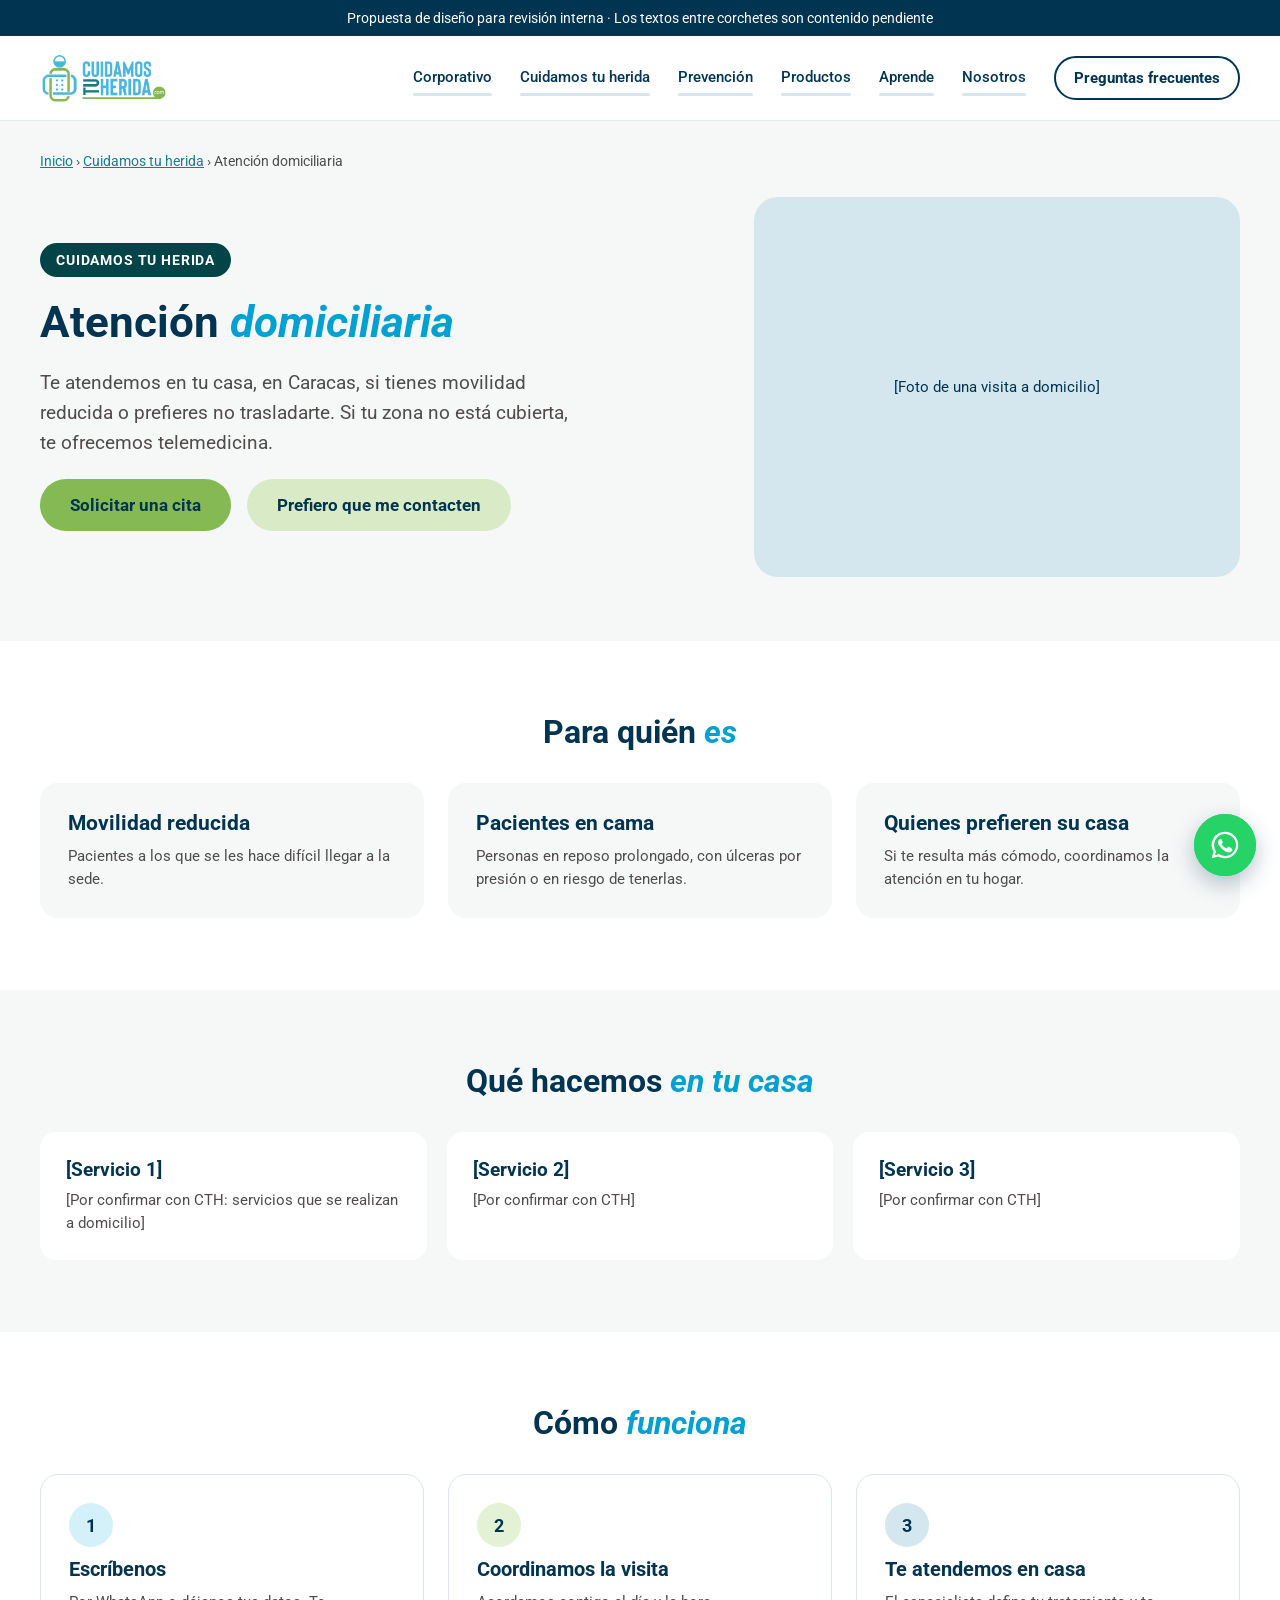
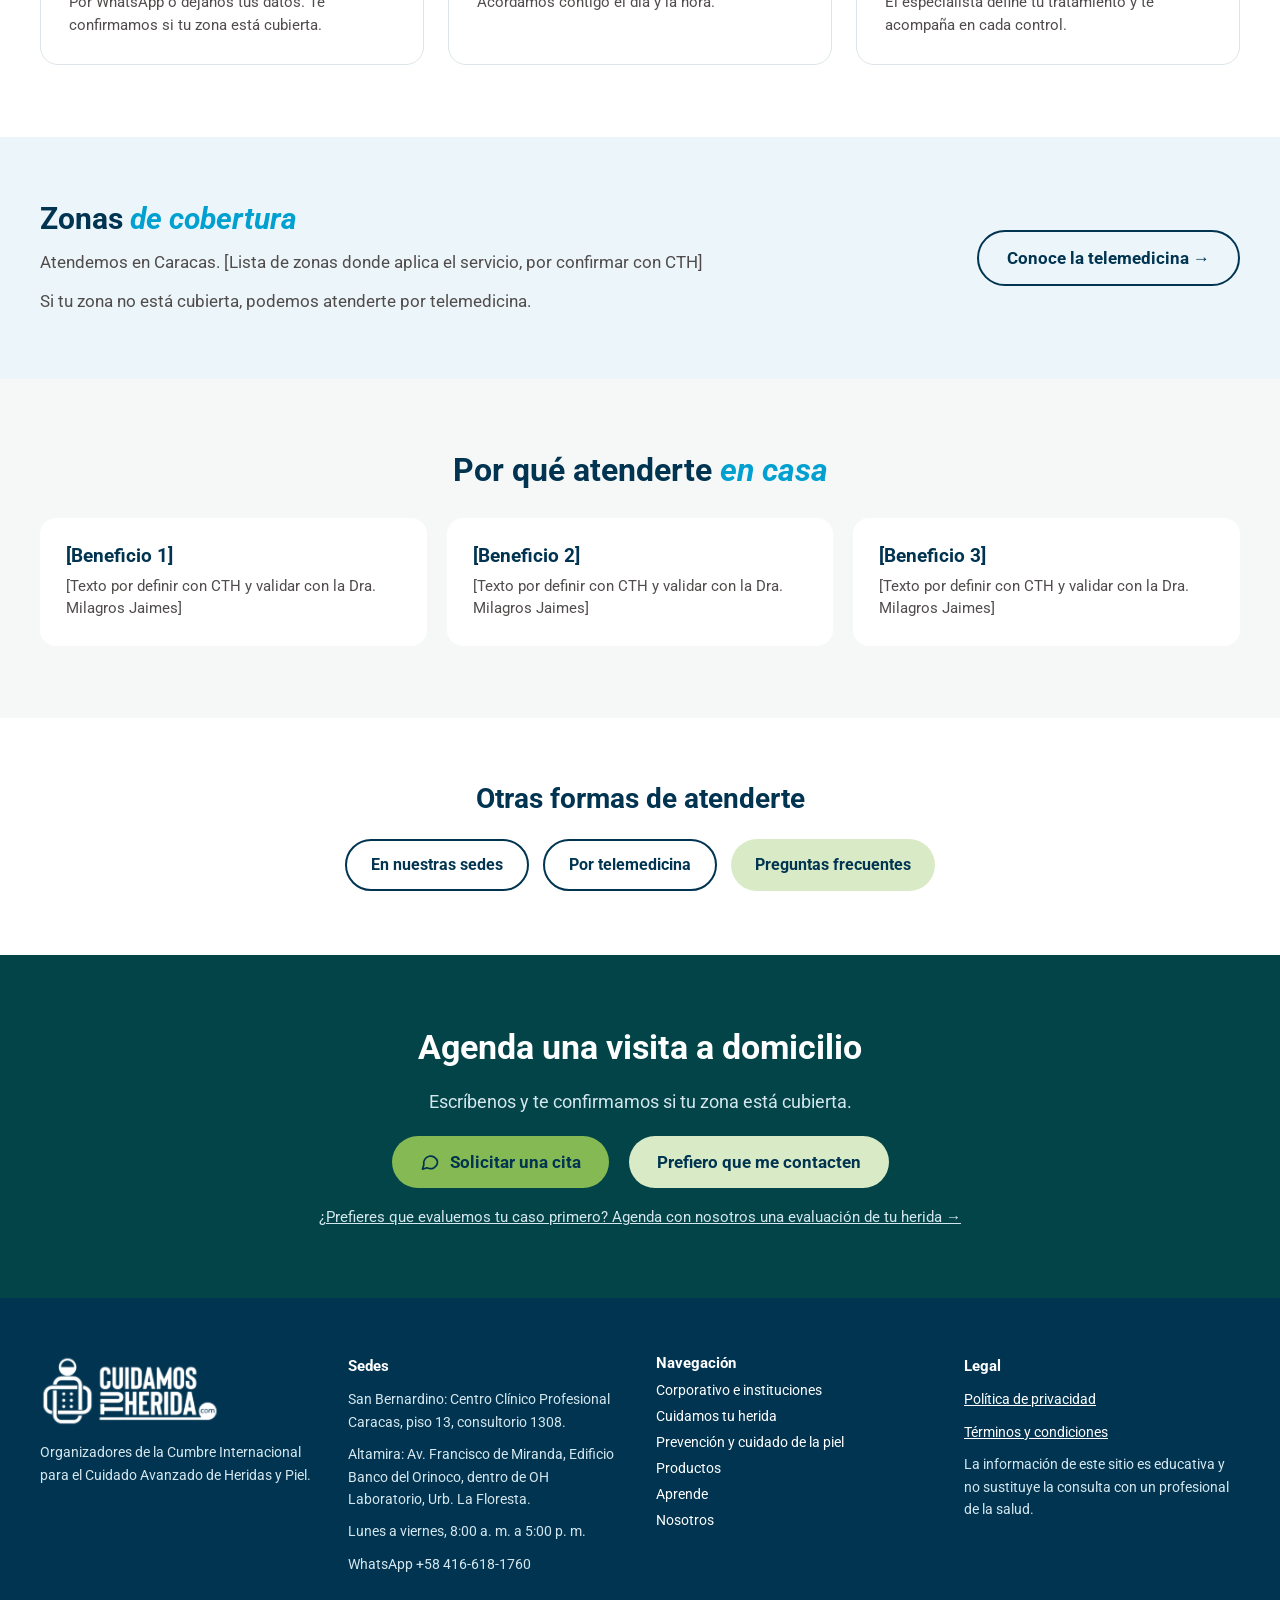
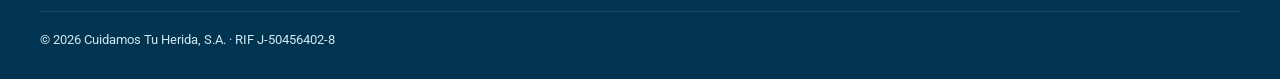
==== atencion-domiciliaria.html @ a30cd506 "Inicio en tres módulos y seis landing pages (9 nov) - Inicio: «¿Cómo podemos ayudarte?» con Corporat" ====
<!doctype html>
<html lang="es">
<head>
<meta charset="utf-8">
<meta name="viewport" content="width=device-width, initial-scale=1">
<meta name="robots" content="noindex, nofollow">
<title>Atención domiciliaria · CTH · Propuesta para revisión</title>
<link rel="preconnect" href="https://fonts.googleapis.com">
<link rel="stylesheet" href="https://fonts.googleapis.com/css2?family=Roboto:ital,wght@0,400;0,500;0,700;1,700&amp;display=swap">
<style>
body{margin:0;background:#FFFFFF}
a{color:#167E89}a:hover{color:#013451}
summary{cursor:pointer;list-style:none}
summary::-webkit-details-marker{display:none}
.wa-float{position:fixed;right:24px;bottom:24px;z-index:50;width:62px;height:62px;border-radius:999px;background:#25D366;display:flex;align-items:center;justify-content:center;box-shadow:0 8px 22px rgba(1,52,81,.28);transition:transform .2s ease, box-shadow .2s ease}
.wa-float::before{content:"";position:absolute;inset:0;border-radius:999px;border:3px solid #25D366;animation:waPulse 2.4s ease-out infinite}
.wa-float:hover,.wa-float:focus-visible{transform:scale(1.08);box-shadow:0 12px 28px rgba(1,52,81,.35);outline:none}
.wa-tip{position:absolute;right:74px;white-space:nowrap;background:#013451;color:#FFFFFF;font-size:14px;font-weight:700;padding:8px 14px;border-radius:999px;opacity:0;transform:translateX(8px);transition:opacity .2s ease, transform .2s ease;pointer-events:none}
.wa-float:hover .wa-tip,.wa-float:focus-visible .wa-tip{opacity:1;transform:none}
@keyframes waPulse{0%{transform:scale(1);opacity:.7}100%{transform:scale(1.55);opacity:0}}
@media (prefers-reduced-motion: reduce){.wa-float::before{animation:none;opacity:0}.wa-float{transition:none}}
.nav-link{position:relative;padding:8px 0 10px;transition:color .2s ease}
.nav-link::after{content:"";position:absolute;left:0;right:0;bottom:0;height:3px;border-radius:3px;background:#D4E7EE;transition:background .2s ease, box-shadow .2s ease}
.nav-link:hover,.nav-link:focus-visible{color:#167E89 !important;outline:none}
.nav-link:hover::after,.nav-link:focus-visible::after{background:#00A0D0;box-shadow:0 0 10px rgba(0,160,208,.8)}
.nav-faq{transition:background .2s ease, color .2s ease}
.nav-faq:hover,.nav-faq:focus-visible{background:#013451 !important;color:#FFFFFF !important}
.inst-photos{-webkit-mask-image:linear-gradient(180deg,transparent,#000 8%,#000 92%,transparent);mask-image:linear-gradient(180deg,transparent,#000 8%,#000 92%,transparent)}
.inst-col{display:flex;flex-direction:column;gap:12px;animation:instUp 32s linear infinite}
.inst-down{animation-name:instDown;animation-duration:38s}
.inst-photos:hover .inst-col{animation-play-state:paused}
@keyframes instUp{from{transform:translateY(0)}to{transform:translateY(calc(-50% - 6px))}}
@keyframes instDown{from{transform:translateY(calc(-50% - 6px))}to{transform:translateY(0)}}
.inst-card{transition:transform .2s ease, box-shadow .2s ease, border-color .2s ease}
.inst-card:hover{transform:translateX(-4px);border-color:#1664AC !important;box-shadow:6px 8px 0 #1664AC}
.need-card{transition:transform .25s ease, box-shadow .25s ease, border-color .25s ease}
.need-card:hover,.need-card:focus-visible{transform:translateY(-8px);border-color:#00A0D0 !important;box-shadow:0 0 0 3px rgba(0,160,208,.35),0 0 22px rgba(0,160,208,.45),0 18px 36px rgba(1,52,81,.18);outline:none}
.step-reveal{opacity:0;transform:translateY(28px);transition:opacity .6s ease, transform .6s ease}
.steps-in .step-reveal{opacity:1;transform:none}
.step-card{transition:transform .25s ease, box-shadow .25s ease, border-color .25s ease}
.step-card:hover,.step-card:focus-within{transform:translate(-4px,-6px)}
.step-c1:hover,.step-c1:focus-within{box-shadow:10px 12px 0 #00A0D0;border-color:#00A0D0 !important}
.step-c2:hover,.step-c2:focus-within{box-shadow:10px 12px 0 #84B953;border-color:#84B953 !important}
.step-c3:hover,.step-c3:focus-within{box-shadow:10px 12px 0 #013451;border-color:#013451 !important}
.step-card:hover .step-icon{animation:stepPop .5s ease}
.step-card.is-active{transform:translate(-4px,-6px)}
.step-c1.is-active{box-shadow:10px 12px 0 #00A0D0;border-color:#00A0D0 !important}
.step-c2.is-active{box-shadow:10px 12px 0 #84B953;border-color:#84B953 !important}
.step-c3.is-active{box-shadow:10px 12px 0 #013451;border-color:#013451 !important}
.spec-tile{transition:transform .2s ease, box-shadow .2s ease, border-color .2s ease}
.spec-tile:hover,.spec-tile:focus-visible{transform:translateY(-4px);border-color:#00A0D0 !important;box-shadow:0 0 0 3px rgba(0,160,208,.25),0 10px 22px rgba(1,52,81,.12);outline:none}
.spec-tile.is-active{border-color:#84B953 !important;box-shadow:6px 8px 0 #84B953;transform:translate(-3px,-4px)}
.spec-tile.spec-dark.is-active{box-shadow:6px 8px 0 #84B953}
.step-panel{padding:32px;animation:panelIn .35s ease}
@keyframes panelIn{from{opacity:0;transform:translateY(-10px)}to{opacity:1;transform:none}}
.cal-check{stroke-dasharray:12;stroke-dashoffset:12}
.steps-in .cal-check{animation:drawCheck .6s ease .9s forwards}
.step-card:hover .cal-check{stroke-dashoffset:12;animation:drawCheck .5s ease forwards}
@keyframes stepPop{0%{transform:scale(1)}40%{transform:scale(1.15) rotate(-6deg)}70%{transform:scale(.97) rotate(3deg)}100%{transform:scale(1)}}
@keyframes drawCheck{to{stroke-dashoffset:0}}
@media (prefers-reduced-motion: reduce){.step-reveal{opacity:1;transform:none;transition:none}.step-card{transition:none}.step-card:hover{transform:none}.step-card:hover .step-icon{animation:none}.cal-check{stroke-dashoffset:0;animation:none}.step-panel{animation:none}.step-card.is-active{transform:none}.spec-tile{transition:none}.spec-tile:hover,.spec-tile.is-active{transform:none}.inst-col{animation:none}.inst-card{transition:none}.inst-card:hover{transform:none}}
@media (prefers-reduced-motion: reduce){.need-card{transition:none}.need-card:hover,.need-card:focus-visible{transform:none}}
.mod-grid{display:grid;grid-template-columns:1fr;gap:20px}
.mod-slot{scroll-margin-top:24px}
.mod-card{width:100%;height:100%;box-sizing:border-box;padding:30px 28px;border-radius:18px;border:2px solid;display:flex;flex-direction:column;gap:12px;text-align:left;cursor:pointer;font-family:Roboto,Arial,sans-serif;transition:transform .25s ease, box-shadow .25s ease}
.mod-card:hover,.mod-card:focus-visible{transform:translateY(-6px);box-shadow:0 0 0 3px rgba(0,160,208,.35),0 18px 36px rgba(1,52,81,.18);outline:none}
.mod-card.is-active{transform:translate(-4px,-6px);box-shadow:10px 12px 0 #00A0D0}
.mod-c3.is-active{box-shadow:10px 12px 0 #84B953}
.mod-panel-in{border-radius:18px;background:#F6F7F7;display:flex;flex-direction:column;gap:18px}
.mod-subgrid{display:grid;grid-template-columns:repeat(auto-fit,minmax(220px,1fr));gap:16px}
.mod-sub{display:flex;flex-direction:column;gap:8px;padding:22px;border-radius:14px;background:#FFFFFF;border:1px solid #C9D9DE;color:#013451;text-decoration:none}
.mod-sub-t{font-size:19px;font-weight:700}
.mod-sub-d{font-size:15px;line-height:1.5;color:#514C4C}
.mod-sub-l{font-size:15px;font-weight:700;color:#167E89;margin-top:auto}
@media (min-width: 900px){.mod-grid{grid-template-columns:repeat(3,1fr)}.mod-panel{order:10;grid-column:1 / -1}}
@media (prefers-reduced-motion: reduce){.mod-card{transition:none}.mod-card:hover,.mod-card.is-active{transform:none}}
</style>
</head>
<body>
<div role="note" style="background:#013451;color:#FFFFFF;font-family:Roboto,Arial,sans-serif;font-size:14px;text-align:center;padding:10px 16px;">Propuesta de diseño para revisión interna · Los textos entre corchetes son contenido pendiente</div>
<div style="font-family: Roboto, Arial, sans-serif; color: #013451; background: #FFFFFF;">

<!-- CABECERA -->
<header style="border-bottom: 1px solid #E3ECEF; background: #FFFFFF;">
<div style="max-width: 1200px; margin: 0 auto; padding: 16px 24px; display: flex; flex-wrap: wrap; align-items: center; justify-content: space-between; gap: 16px;">
<a href="index.html" style="display: flex; align-items: center;"><img src="assets/logo-cth.png" alt="Cuidamos Tu Herida" style="height: 52px; width: auto; display: block;"></a>
<nav aria-label="Principal" style="display: flex; flex-wrap: wrap; gap: 28px; align-items: center; font-size: 15px; font-weight: 500;">
<a class="nav-link" href="index.html#corporativo" style="color: #013451; text-decoration: none;">Corporativo</a>
<a class="nav-link" href="index.html#cuidamos-tu-herida" style="color: #013451; text-decoration: none;">Cuidamos tu herida</a>
<a class="nav-link" href="index.html#prevencion-y-piel" style="color: #013451; text-decoration: none;">Prevención</a>
<a class="nav-link" href="index.html#productos" style="color: #013451; text-decoration: none;">Productos</a>
<a class="nav-link" href="index.html#aprende" style="color: #013451; text-decoration: none;">Aprende</a>
<a class="nav-link" href="index.html#cumbre" style="color: #013451; text-decoration: none;">Nosotros</a>
<a class="nav-faq" href="preguntas-frecuentes.html" style="display: inline-flex; align-items: center; min-height: 40px; padding: 0 18px; border-radius: 999px; border: 2px solid #013451; color: #013451; text-decoration: none; font-weight: 700;">Preguntas frecuentes</a>
</nav>
</div>
</header>

<!-- HERO DE LA LANDING -->
<section id="inicio" style="background: #F6F7F7;">
<div style="max-width: 1200px; margin: 0 auto; padding: 32px 24px 64px; display: flex; flex-direction: column; gap: 28px;">
<nav aria-label="Ruta" style="font-size: 14px; color: #514C4C;"><a href="index.html" style="color: #167E89;">Inicio</a> › <a href="index.html#cuidamos-tu-herida" style="color: #167E89;">Cuidamos tu herida</a> › <span aria-current="page">Atención domiciliaria</span></nav>
<div style="display: flex; flex-wrap: wrap; align-items: center; gap: 48px;">
<div style="flex: 1 1 480px; display: flex; flex-direction: column; gap: 20px;">
<p style="margin: 0; align-self: flex-start; display: inline-flex; align-items: center; min-height: 34px; padding: 0 16px; border-radius: 999px; background: #024448; color: #FFFFFF; font-size: 14px; font-weight: 700; letter-spacing: 0.06em; text-transform: uppercase;">Cuidamos tu herida</p>
<h1 style="margin: 0; font-size: 44px; line-height: 1.15; font-weight: 700; color: #013451;">Atención <em style="color: #00A0D0;">domiciliaria</em></h1>
<p style="margin: 0; font-size: 19px; line-height: 1.6; color: #514C4C; max-width: 540px;">Te atendemos en tu casa, en Caracas, si tienes movilidad reducida o prefieres no trasladarte. Si tu zona no está cubierta, te ofrecemos telemedicina.</p>
<div style="display: flex; flex-wrap: wrap; align-items: center; gap: 16px;">
<a href="https://wa.me/584166181760?text=Hola%2C%20quiero%20informaci%C3%B3n%20(WEB-DOMICILIO)" target="_blank" rel="noopener" style="display: inline-flex; align-items: center; min-height: 52px; padding: 0 30px; border-radius: 999px; background: #84B953; color: #013451; font-weight: 700; font-size: 17px; text-decoration: none;">Solicitar una cita</a>
<a href="#contacto" style="display: inline-flex; align-items: center; min-height: 52px; padding: 0 30px; border-radius: 999px; background: #D9EBC6; color: #013451; font-weight: 700; font-size: 17px; text-decoration: none;">Prefiero que me contacten</a>
</div>
</div>
<div style="flex: 1 1 300px; min-width: 0; max-width: 560px; height: 380px; border-radius: 24px; background: #D4E7EE; display: flex; align-items: center; justify-content: center; text-align: center; padding: 24px; box-sizing: border-box; font-size: 15px; color: #013451;">[Foto de una visita a domicilio]</div>
</div>
</div>
</section>

<!-- PARA QUIÉN ES -->
<section aria-labelledby="quien-t" style="background: #FFFFFF;">
<div style="max-width: 1200px; margin: 0 auto; padding: 72px 24px; display: flex; flex-direction: column; gap: 32px;">
<h2 id="quien-t" style="margin: 0; font-size: 32px; font-weight: 700; text-align: center;">Para quién <em style="color: #00A0D0;">es</em></h2>
<div style="display: grid; grid-template-columns: repeat(auto-fit, minmax(260px, 1fr)); gap: 24px;">
<div style="padding: 28px; border-radius: 18px; background: #F6F7F7; display: flex; flex-direction: column; gap: 10px;"><span style="font-size: 21px; font-weight: 700;">Movilidad reducida</span><span style="font-size: 15px; line-height: 1.5; color: #514C4C;">Pacientes a los que se les hace difícil llegar a la sede.</span></div>
<div style="padding: 28px; border-radius: 18px; background: #F6F7F7; display: flex; flex-direction: column; gap: 10px;"><span style="font-size: 21px; font-weight: 700;">Pacientes en cama</span><span style="font-size: 15px; line-height: 1.5; color: #514C4C;">Personas en reposo prolongado, con úlceras por presión o en riesgo de tenerlas.</span></div>
<div style="padding: 28px; border-radius: 18px; background: #F6F7F7; display: flex; flex-direction: column; gap: 10px;"><span style="font-size: 21px; font-weight: 700;">Quienes prefieren su casa</span><span style="font-size: 15px; line-height: 1.5; color: #514C4C;">Si te resulta más cómodo, coordinamos la atención en tu hogar.</span></div>
</div>
</div>
</section>

<!-- QUÉ HACEMOS EN TU CASA -->
<section aria-labelledby="que-t" style="background: #F6F7F7;">
<div style="max-width: 1200px; margin: 0 auto; padding: 72px 24px; display: flex; flex-direction: column; gap: 32px;">
<h2 id="que-t" style="margin: 0; font-size: 32px; font-weight: 700; text-align: center;">Qué hacemos <em style="color: #00A0D0;">en tu casa</em></h2>
<div style="display: grid; grid-template-columns: repeat(auto-fit, minmax(240px, 1fr)); gap: 20px;">
<div style="padding: 26px; border-radius: 16px; background: #FFFFFF; display: flex; flex-direction: column; gap: 8px;"><span style="font-size: 19px; font-weight: 700;">[Servicio 1]</span><span style="font-size: 15px; line-height: 1.5; color: #514C4C;">[Por confirmar con CTH: servicios que se realizan a domicilio]</span></div>
<div style="padding: 26px; border-radius: 16px; background: #FFFFFF; display: flex; flex-direction: column; gap: 8px;"><span style="font-size: 19px; font-weight: 700;">[Servicio 2]</span><span style="font-size: 15px; line-height: 1.5; color: #514C4C;">[Por confirmar con CTH]</span></div>
<div style="padding: 26px; border-radius: 16px; background: #FFFFFF; display: flex; flex-direction: column; gap: 8px;"><span style="font-size: 19px; font-weight: 700;">[Servicio 3]</span><span style="font-size: 15px; line-height: 1.5; color: #514C4C;">[Por confirmar con CTH]</span></div>
</div>
</div>
</section>

<!-- CÓMO FUNCIONA -->
<section aria-labelledby="como-d" style="background: #FFFFFF;">
<div style="max-width: 1200px; margin: 0 auto; padding: 72px 24px; display: flex; flex-direction: column; gap: 32px;">
<h2 id="como-d" style="margin: 0; font-size: 32px; font-weight: 700; text-align: center;">Cómo <em style="color: #00A0D0;">funciona</em></h2>
<ol style="margin: 0; padding: 0; list-style: none; display: grid; grid-template-columns: repeat(auto-fit, minmax(240px, 1fr)); gap: 24px;">
<li style="padding: 28px; border-radius: 18px; border: 1px solid #DCE6EA; display: flex; flex-direction: column; gap: 10px;"><span style="width: 44px; height: 44px; border-radius: 999px; background: #D4F1F9; display: flex; align-items: center; justify-content: center; font-weight: 700; font-size: 18px;">1</span><span style="font-size: 20px; font-weight: 700;">Escríbenos</span><span style="font-size: 15px; line-height: 1.5; color: #514C4C;">Por WhatsApp o déjanos tus datos. Te confirmamos si tu zona está cubierta.</span></li>
<li style="padding: 28px; border-radius: 18px; border: 1px solid #DCE6EA; display: flex; flex-direction: column; gap: 10px;"><span style="width: 44px; height: 44px; border-radius: 999px; background: #E3F1D5; display: flex; align-items: center; justify-content: center; font-weight: 700; font-size: 18px;">2</span><span style="font-size: 20px; font-weight: 700;">Coordinamos la visita</span><span style="font-size: 15px; line-height: 1.5; color: #514C4C;">Acordamos contigo el día y la hora.</span></li>
<li style="padding: 28px; border-radius: 18px; border: 1px solid #DCE6EA; display: flex; flex-direction: column; gap: 10px;"><span style="width: 44px; height: 44px; border-radius: 999px; background: #D4E7EE; display: flex; align-items: center; justify-content: center; font-weight: 700; font-size: 18px;">3</span><span style="font-size: 20px; font-weight: 700;">Te atendemos en casa</span><span style="font-size: 15px; line-height: 1.5; color: #514C4C;">El especialista define tu tratamiento y te acompaña en cada control.</span></li>
</ol>
</div>
</section>

<!-- COBERTURA -->
<section id="cobertura" aria-labelledby="cob-t" style="background: #ECF5F9;">
<div style="max-width: 1200px; margin: 0 auto; padding: 64px 24px; display: flex; flex-wrap: wrap; gap: 32px; align-items: center; justify-content: space-between;">
<div style="flex: 1 1 420px; display: flex; flex-direction: column; gap: 12px;">
<h2 id="cob-t" style="margin: 0; font-size: 30px; line-height: 1.2; font-weight: 700;">Zonas <em style="color: #00A0D0;">de cobertura</em></h2>
<p style="margin: 0; font-size: 17px; line-height: 1.6; color: #514C4C;">Atendemos en Caracas. [Lista de zonas donde aplica el servicio, por confirmar con CTH]</p>
<p style="margin: 0; font-size: 17px; line-height: 1.6; color: #514C4C;">Si tu zona no está cubierta, podemos atenderte por telemedicina.</p>
</div>
<a href="telemedicina.html" style="display: inline-flex; align-items: center; min-height: 52px; padding: 0 28px; border-radius: 999px; border: 2px solid #013451; color: #013451; font-weight: 700; font-size: 17px; text-decoration: none;">Conoce la telemedicina →</a>
</div>
</section>

<!-- BENEFICIOS -->
<section aria-labelledby="benef-t" style="background: #F6F7F7;">
<div style="max-width: 1200px; margin: 0 auto; padding: 72px 24px; display: flex; flex-direction: column; gap: 28px;">
<h2 id="benef-t" style="margin: 0; font-size: 32px; line-height: 1.2; font-weight: 700; text-align: center;">Por qué atenderte <em style="color: #00A0D0;">en casa</em></h2>
<div style="display: grid; grid-template-columns: repeat(auto-fit, minmax(260px, 1fr)); gap: 20px;">
<div style="padding: 26px; border-radius: 16px; background: #FFFFFF; display: flex; flex-direction: column; gap: 8px;"><span style="font-size: 19px; font-weight: 700;">[Beneficio 1]</span><span style="font-size: 15px; line-height: 1.5; color: #514C4C;">[Texto por definir con CTH y validar con la Dra. Milagros Jaimes]</span></div>
<div style="padding: 26px; border-radius: 16px; background: #FFFFFF; display: flex; flex-direction: column; gap: 8px;"><span style="font-size: 19px; font-weight: 700;">[Beneficio 2]</span><span style="font-size: 15px; line-height: 1.5; color: #514C4C;">[Texto por definir con CTH y validar con la Dra. Milagros Jaimes]</span></div>
<div style="padding: 26px; border-radius: 16px; background: #FFFFFF; display: flex; flex-direction: column; gap: 8px;"><span style="font-size: 19px; font-weight: 700;">[Beneficio 3]</span><span style="font-size: 15px; line-height: 1.5; color: #514C4C;">[Texto por definir con CTH y validar con la Dra. Milagros Jaimes]</span></div>
</div>
</div>
</section>

<!-- OTRAS FORMAS Y DUDAS -->
<section aria-labelledby="otras-t" style="background: #FFFFFF;">
<div style="max-width: 1200px; margin: 0 auto; padding: 64px 24px; display: flex; flex-direction: column; gap: 24px; align-items: center; text-align: center;">
<h2 id="otras-t" style="margin: 0; font-size: 28px; font-weight: 700;">Otras formas de atenderte</h2>
<div style="display: flex; flex-wrap: wrap; justify-content: center; gap: 14px;">
<a href="unidad.html" style="display: inline-flex; align-items: center; min-height: 48px; padding: 0 24px; border-radius: 999px; border: 2px solid #013451; color: #013451; font-weight: 700; font-size: 16px; text-decoration: none;">En nuestras sedes</a>
<a href="telemedicina.html" style="display: inline-flex; align-items: center; min-height: 48px; padding: 0 24px; border-radius: 999px; border: 2px solid #013451; color: #013451; font-weight: 700; font-size: 16px; text-decoration: none;">Por telemedicina</a>
<a href="preguntas-frecuentes.html#domicilio" style="display: inline-flex; align-items: center; min-height: 48px; padding: 0 24px; border-radius: 999px; background: #D9EBC6; color: #013451; font-weight: 700; font-size: 16px; text-decoration: none;">Preguntas frecuentes</a>
</div>
</div>
</section>

<!-- CTA FINAL -->
<section id="cita" aria-labelledby="cta-final" style="background: #024448; color: #FFFFFF;">
<div style="max-width: 1200px; margin: 0 auto; padding: 72px 24px; display: flex; flex-direction: column; align-items: center; gap: 20px; text-align: center;">
<h2 id="cta-final" style="margin: 0; font-size: 34px; line-height: 1.2; font-weight: 700; max-width: 760px;">Agenda una visita a domicilio</h2>
<p style="margin: 0; font-size: 18px; line-height: 1.6; color: #D4E7EE;">Escríbenos y te confirmamos si tu zona está cubierta.</p>
<div id="contacto" style="display: flex; flex-wrap: wrap; justify-content: center; align-items: center; gap: 20px;">
<a href="https://wa.me/584166181760?text=Hola%2C%20quiero%20informaci%C3%B3n%20(WEB-DOMICILIO)" target="_blank" rel="noopener" style="display: inline-flex; align-items: center; gap: 10px; min-height: 52px; padding: 0 28px; border-radius: 999px; background: #84B953; color: #013451; font-weight: 700; font-size: 17px; text-decoration: none;">
<svg width="20" height="20" viewBox="0 0 24 24" fill="none" stroke="#013451" stroke-width="2" stroke-linecap="round" stroke-linejoin="round" aria-hidden="true"><path d="M21 11.5a8.4 8.4 0 0 1-12.5 7.4L3 20.5l1.6-5.3A8.4 8.4 0 1 1 21 11.5z"></path></svg>
Solicitar una cita</a>
<a href="#contacto" style="display: inline-flex; align-items: center; min-height: 52px; padding: 0 28px; border-radius: 999px; background: #D9EBC6; color: #013451; font-weight: 700; font-size: 17px; text-decoration: none;">Prefiero que me contacten</a>
</div>
<a href="#cita" style="font-size: 15px; color: #D4E7EE;">¿Prefieres que evaluemos tu caso primero? Agenda con nosotros una evaluación de tu herida →</a>
</div>
</section>

<!-- FOOTER -->
<footer style="background: #013451; color: #FFFFFF;">
<div style="max-width: 1200px; margin: 0 auto; padding: 56px 24px 32px; display: flex; flex-direction: column; gap: 36px;">
<div style="display: grid; grid-template-columns: repeat(auto-fit, minmax(220px, 1fr)); gap: 32px;">
<div style="display: flex; flex-direction: column; gap: 14px;">
<img src="assets/logo-cth-blanco.png" alt="Cuidamos Tu Herida" style="width: 180px; height: auto; display: block;">
<p style="margin: 0; font-size: 14px; line-height: 1.6; color: #D4E7EE;">Organizadores de la Cumbre Internacional para el Cuidado Avanzado de Heridas y Piel.</p>
</div>
<div style="display: flex; flex-direction: column; gap: 10px; font-size: 14px; line-height: 1.6;">
<span style="font-size: 15px; font-weight: 700;">Sedes</span>
<span style="color: #D4E7EE;">San Bernardino: Centro Clínico Profesional Caracas, piso 13, consultorio 1308.</span>
<span style="color: #D4E7EE;">Altamira: Av. Francisco de Miranda, Edificio Banco del Orinoco, dentro de OH Laboratorio, Urb. La Floresta.</span>
<span style="color: #D4E7EE;">Lunes a viernes, 8:00 a. m. a 5:00 p. m.</span>
<span style="color: #D4E7EE;">WhatsApp +58 416-618-1760</span>
</div>
<nav aria-label="Pie de página" style="display: flex; flex-direction: column; gap: 10px; font-size: 14px;">
<span style="font-size: 15px; font-weight: 700;">Navegación</span>
<a href="index.html#corporativo" style="color: #FFFFFF; text-decoration: none;">Corporativo e instituciones</a>
<a href="index.html#cuidamos-tu-herida" style="color: #FFFFFF; text-decoration: none;">Cuidamos tu herida</a>
<a href="index.html#prevencion-y-piel" style="color: #FFFFFF; text-decoration: none;">Prevención y cuidado de la piel</a>
<a href="index.html#productos" style="color: #FFFFFF; text-decoration: none;">Productos</a>
<a href="index.html#aprende" style="color: #FFFFFF; text-decoration: none;">Aprende</a>
<a href="index.html#cumbre" style="color: #FFFFFF; text-decoration: none;">Nosotros</a>
</nav>
<div style="display: flex; flex-direction: column; gap: 10px; font-size: 14px; line-height: 1.6;">
<span style="font-size: 15px; font-weight: 700;">Legal</span>
<a href="#inicio" style="color: #FFFFFF;">Política de privacidad</a>
<a href="#inicio" style="color: #FFFFFF;">Términos y condiciones</a>
<span style="color: #D4E7EE;">La información de este sitio es educativa y no sustituye la consulta con un profesional de la salud.</span>
</div>
</div>
<p style="margin: 0; padding-top: 20px; border-top: 1px solid #1E4D6B; font-size: 13px; color: #D4E7EE;">© 2026 Cuidamos Tu Herida, S.A. · RIF J-50456402-8</p>
</div>
</footer>

<a class="wa-float" href="https://wa.me/584166181760?text=Hola%2C%20quiero%20informaci%C3%B3n%20(WEB-DOMICILIO)" target="_blank" rel="noopener" aria-label="Escríbenos por WhatsApp"><svg width="32" height="32" viewBox="0 0 24 24" fill="#FFFFFF" aria-hidden="true"><path d="M12 2a10 10 0 0 0-8.6 15.1L2 22l5-1.3A10 10 0 1 0 12 2zm0 18.2a8.2 8.2 0 0 1-4.2-1.2l-.3-.2-3 .8.8-2.9-.2-.3A8.2 8.2 0 1 1 12 20.2zm4.5-6.1c-.2-.1-1.5-.7-1.7-.8-.2-.1-.4-.1-.6.1l-.8 1c-.1.2-.3.2-.5.1a6.7 6.7 0 0 1-3.3-2.9c-.3-.4.2-.4.7-1.4.1-.2 0-.3 0-.4l-.8-1.8c-.2-.5-.4-.4-.6-.4h-.5a1 1 0 0 0-.7.3 3 3 0 0 0-.9 2.2 5.1 5.1 0 0 0 1.1 2.7 11.7 11.7 0 0 0 4.5 4c1.7.7 2.3.8 3.2.7.5-.1 1.5-.6 1.7-1.2.2-.6.2-1.1.2-1.2-.1-.1-.3-.2-.5-.3z"></path></svg><span class="wa-tip" aria-hidden="true">Escríbenos por WhatsApp</span></a>
</div>

<script src="assets/app.js"></script>
</body>
</html>
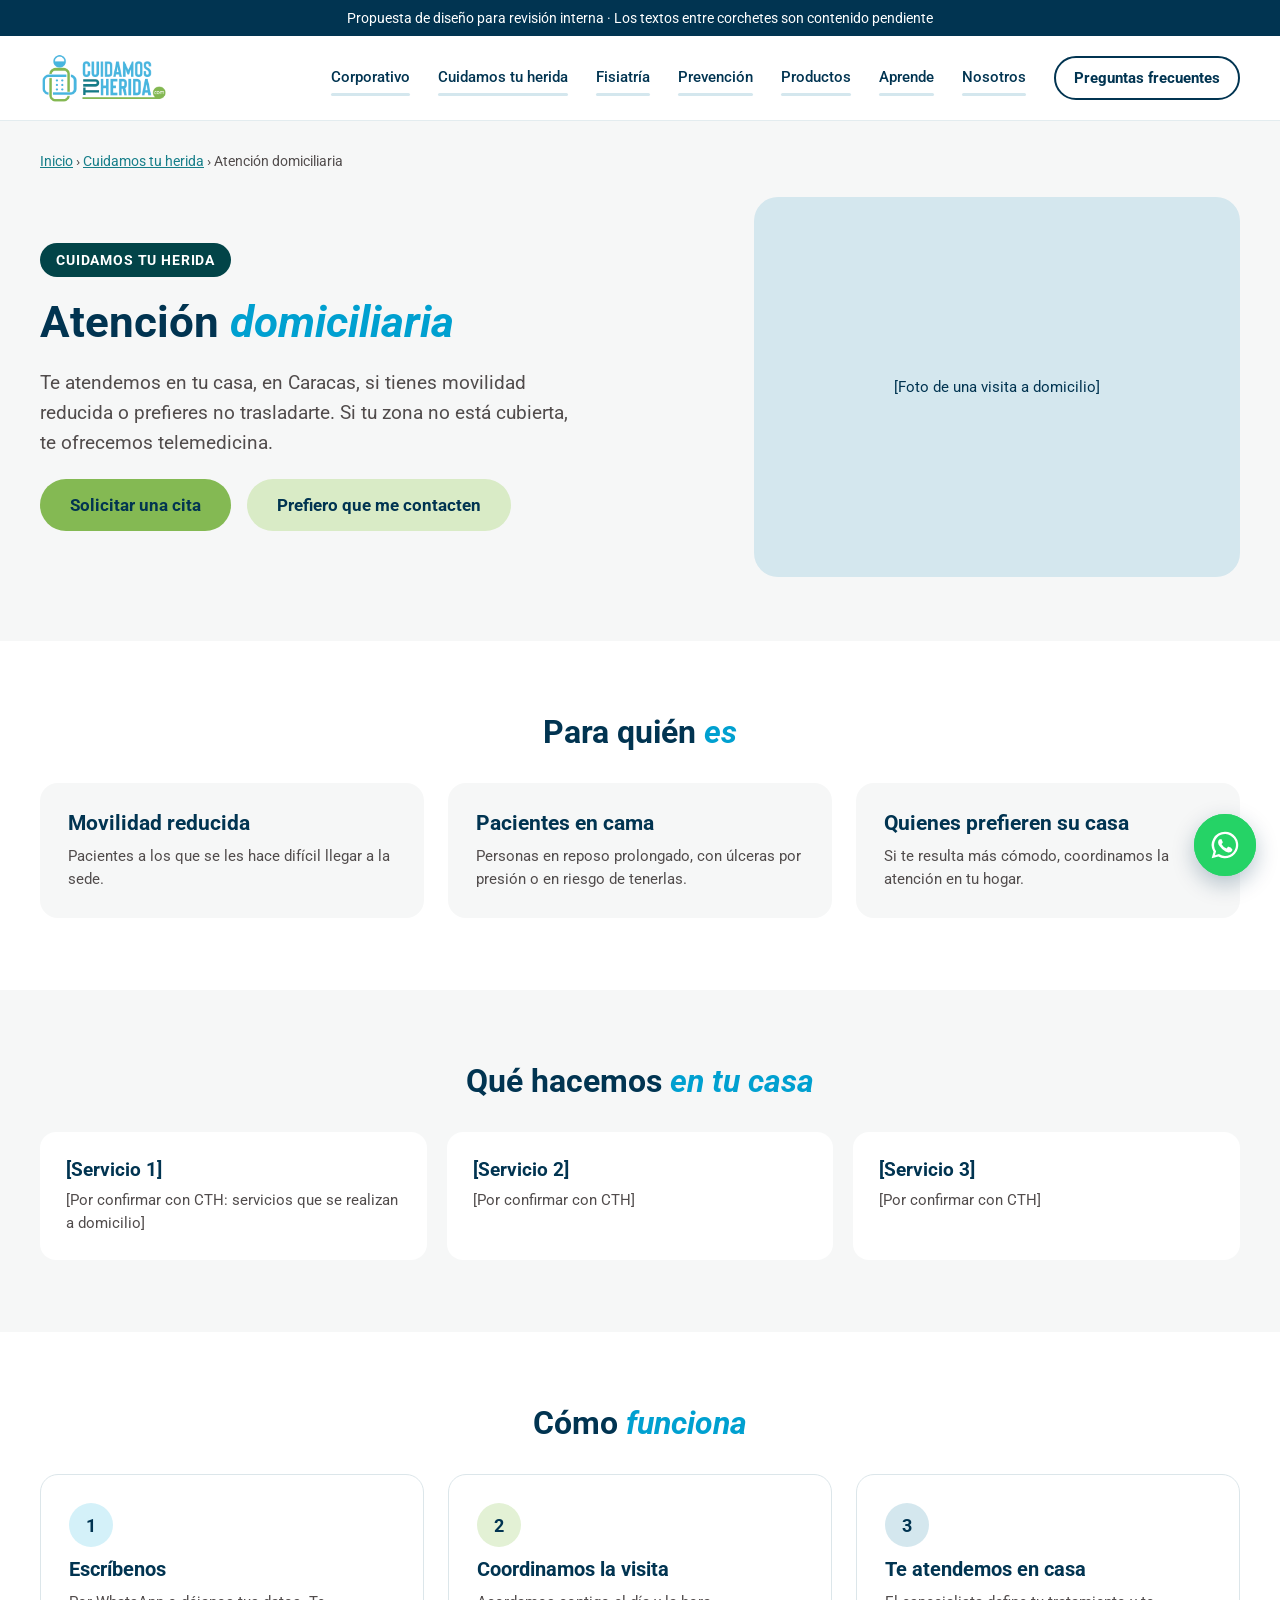
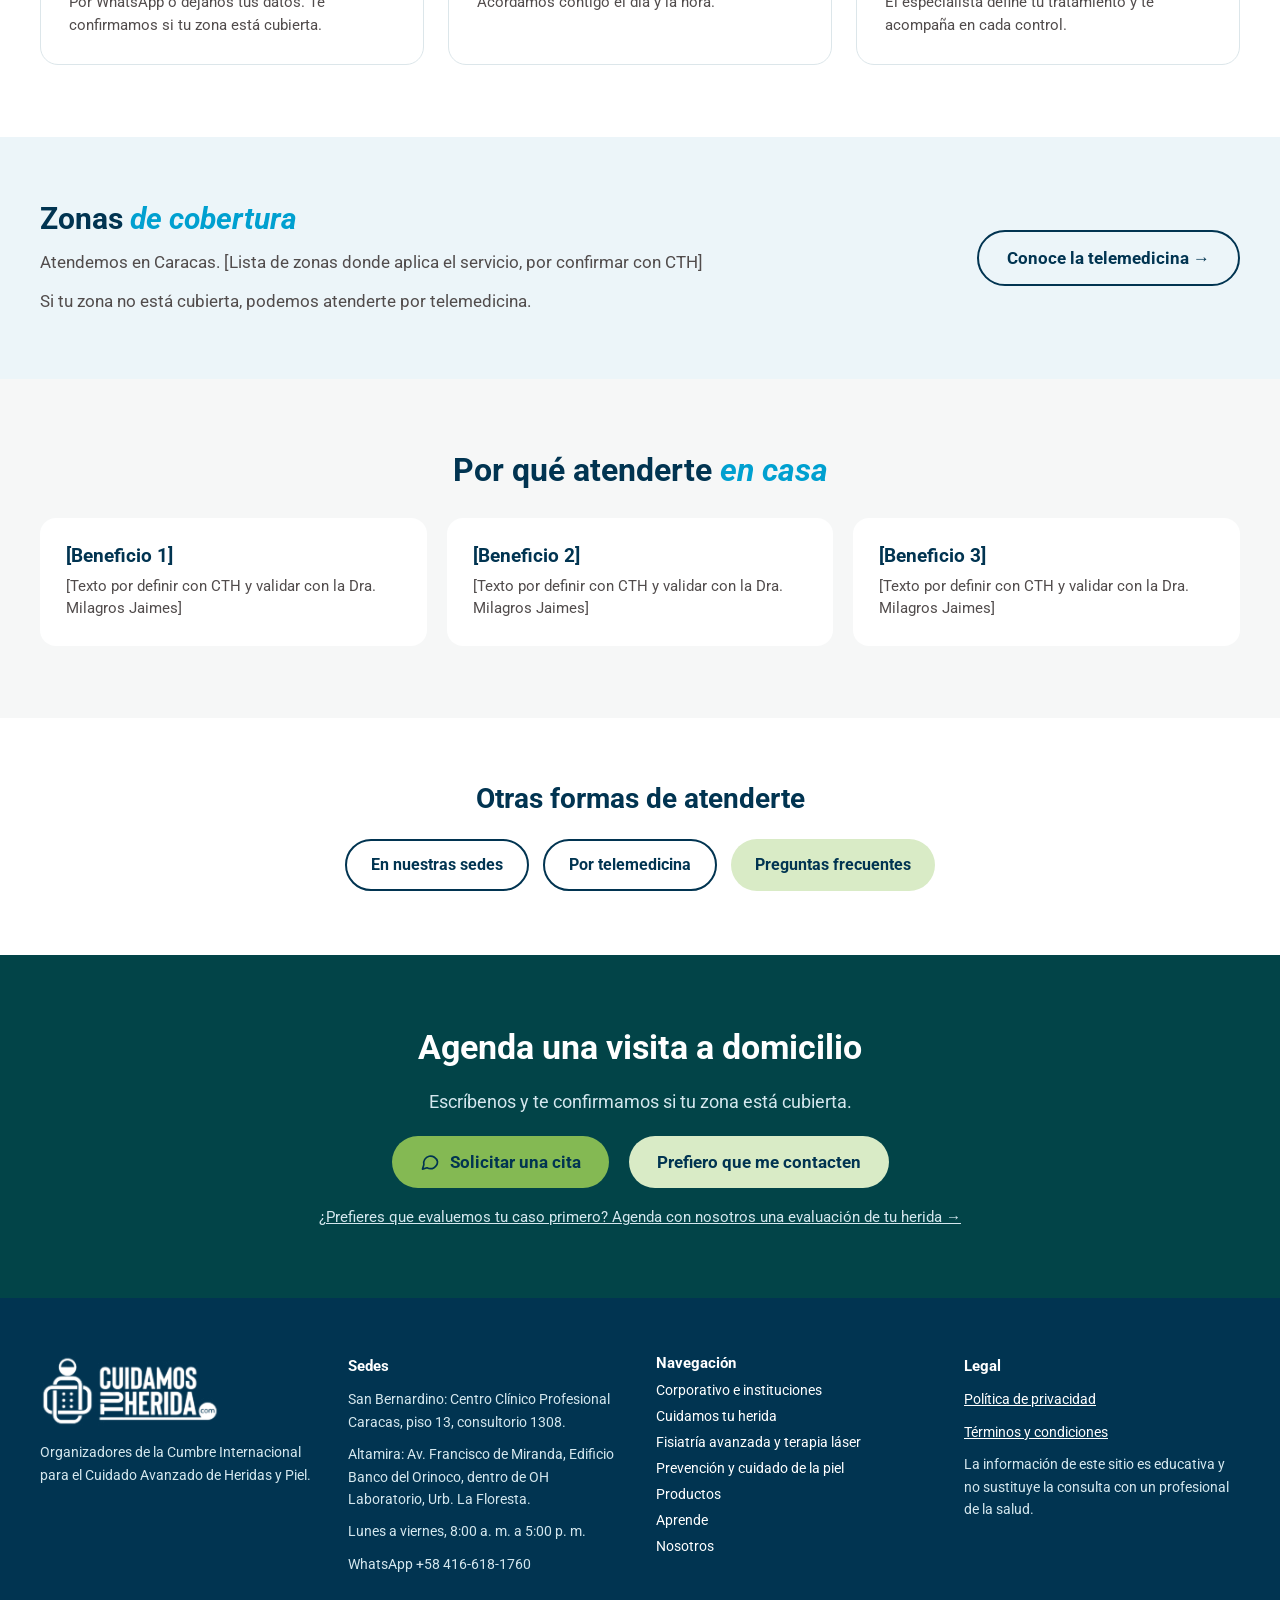
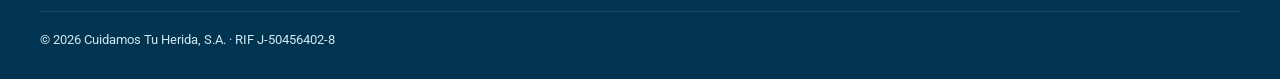
==== commit d018fce3: "Fisiatría como módulo, equipo de la Unidad, láser, ecografía y formulario de productos (11 nov) - Cu" ====
--- a/atencion-domiciliaria.html
+++ b/atencion-domiciliaria.html
@@ -25,6 +25,8 @@
 .nav-link:hover::after,.nav-link:focus-visible::after{background:#00A0D0;box-shadow:0 0 10px rgba(0,160,208,.8)}
 .nav-faq{transition:background .2s ease, color .2s ease}
 .nav-faq:hover,.nav-faq:focus-visible{background:#013451 !important;color:#FFFFFF !important}
+.nav-toggle{display:none;align-items:center;gap:8px;min-height:44px;padding:0 18px;border-radius:999px;border:2px solid #013451;background:#FFFFFF;color:#013451;font-family:Roboto,Arial,sans-serif;font-size:15px;font-weight:700;cursor:pointer}
+@media (max-width: 1099px){.nav-toggle{display:inline-flex}.nav-main{display:none !important;width:100%;flex-direction:column;align-items:stretch !important;gap:0 !important;padding:4px 0 8px;border-top:1px solid #E3ECEF}.nav-main.is-open{display:flex !important}.nav-main .nav-link{padding:14px 0}.nav-main .nav-faq{align-self:flex-start;margin-top:12px}}
 .inst-photos{-webkit-mask-image:linear-gradient(180deg,transparent,#000 8%,#000 92%,transparent);mask-image:linear-gradient(180deg,transparent,#000 8%,#000 92%,transparent)}
 .inst-col{display:flex;flex-direction:column;gap:12px;animation:instUp 32s linear infinite}
 .inst-down{animation-name:instDown;animation-duration:38s}
@@ -77,6 +79,8 @@
 </style>
 </head>
 <body>
+<!-- GRUPO MEDICAL SHIELDS · BARRA DEL GRUPO. Reservado e invisible hasta que el cliente apruebe el plan del ecosistema (doc «Grupo Medical Shields: un solo ecosistema web»). Franja delgada arriba de todo: «Grupo Medical Shields: Medical Shields · Cuidamos tu Herida · Cumbre · Ethical Shields», con Cuidamos tu Herida resaltada y las otras tres como enlaces. -->
+<div data-grupo="barra" hidden></div>
 <div role="note" style="background:#013451;color:#FFFFFF;font-family:Roboto,Arial,sans-serif;font-size:14px;text-align:center;padding:10px 16px;">Propuesta de diseño para revisión interna · Los textos entre corchetes son contenido pendiente</div>
 <div style="font-family: Roboto, Arial, sans-serif; color: #013451; background: #FFFFFF;">
 
@@ -84,9 +88,11 @@
 <header style="border-bottom: 1px solid #E3ECEF; background: #FFFFFF;">
 <div style="max-width: 1200px; margin: 0 auto; padding: 16px 24px; display: flex; flex-wrap: wrap; align-items: center; justify-content: space-between; gap: 16px;">
 <a href="index.html" style="display: flex; align-items: center;"><img src="assets/logo-cth.png" alt="Cuidamos Tu Herida" style="height: 52px; width: auto; display: block;"></a>
-<nav aria-label="Principal" style="display: flex; flex-wrap: wrap; gap: 28px; align-items: center; font-size: 15px; font-weight: 500;">
+<button type="button" class="nav-toggle" aria-expanded="false" aria-controls="nav-principal"><svg width="20" height="20" viewBox="0 0 24 24" fill="none" stroke="#013451" stroke-width="2" stroke-linecap="round" aria-hidden="true"><path d="M4 6h16M4 12h16M4 18h16"></path></svg><span class="nav-toggle-t">Menú</span></button>
+<nav id="nav-principal" class="nav-main" aria-label="Principal" style="display: flex; flex-wrap: wrap; gap: 28px; align-items: center; font-size: 15px; font-weight: 500;">
 <a class="nav-link" href="index.html#corporativo" style="color: #013451; text-decoration: none;">Corporativo</a>
 <a class="nav-link" href="index.html#cuidamos-tu-herida" style="color: #013451; text-decoration: none;">Cuidamos tu herida</a>
+<a class="nav-link" href="index.html#fisiatria" style="color: #013451; text-decoration: none;">Fisiatría</a>
 <a class="nav-link" href="index.html#prevencion-y-piel" style="color: #013451; text-decoration: none;">Prevención</a>
 <a class="nav-link" href="index.html#productos" style="color: #013451; text-decoration: none;">Productos</a>
 <a class="nav-link" href="index.html#aprende" style="color: #013451; text-decoration: none;">Aprende</a>
@@ -203,6 +209,9 @@
 </section>
 
 <!-- FOOTER -->
+<!-- GRUPO MEDICAL SHIELDS · PIE DEL GRUPO. Reservado e invisible hasta que el cliente apruebe el plan del ecosistema (doc «Grupo Medical Shields: un solo ecosistema web»). Va encima del pie de CTH: firma «Grupo Medical Shields · Ecosistema de Salud y Bienestar Integral», sello de cuatro anillos, logos y una línea por marca. -->
+<div data-grupo="pie" hidden></div>
+
 <footer style="background: #013451; color: #FFFFFF;">
 <div style="max-width: 1200px; margin: 0 auto; padding: 56px 24px 32px; display: flex; flex-direction: column; gap: 36px;">
 <div style="display: grid; grid-template-columns: repeat(auto-fit, minmax(220px, 1fr)); gap: 32px;">
@@ -221,6 +230,7 @@
 <span style="font-size: 15px; font-weight: 700;">Navegación</span>
 <a href="index.html#corporativo" style="color: #FFFFFF; text-decoration: none;">Corporativo e instituciones</a>
 <a href="index.html#cuidamos-tu-herida" style="color: #FFFFFF; text-decoration: none;">Cuidamos tu herida</a>
+<a href="index.html#fisiatria" style="color: #FFFFFF; text-decoration: none;">Fisiatría avanzada y terapia láser</a>
 <a href="index.html#prevencion-y-piel" style="color: #FFFFFF; text-decoration: none;">Prevención y cuidado de la piel</a>
 <a href="index.html#productos" style="color: #FFFFFF; text-decoration: none;">Productos</a>
 <a href="index.html#aprende" style="color: #FFFFFF; text-decoration: none;">Aprende</a>
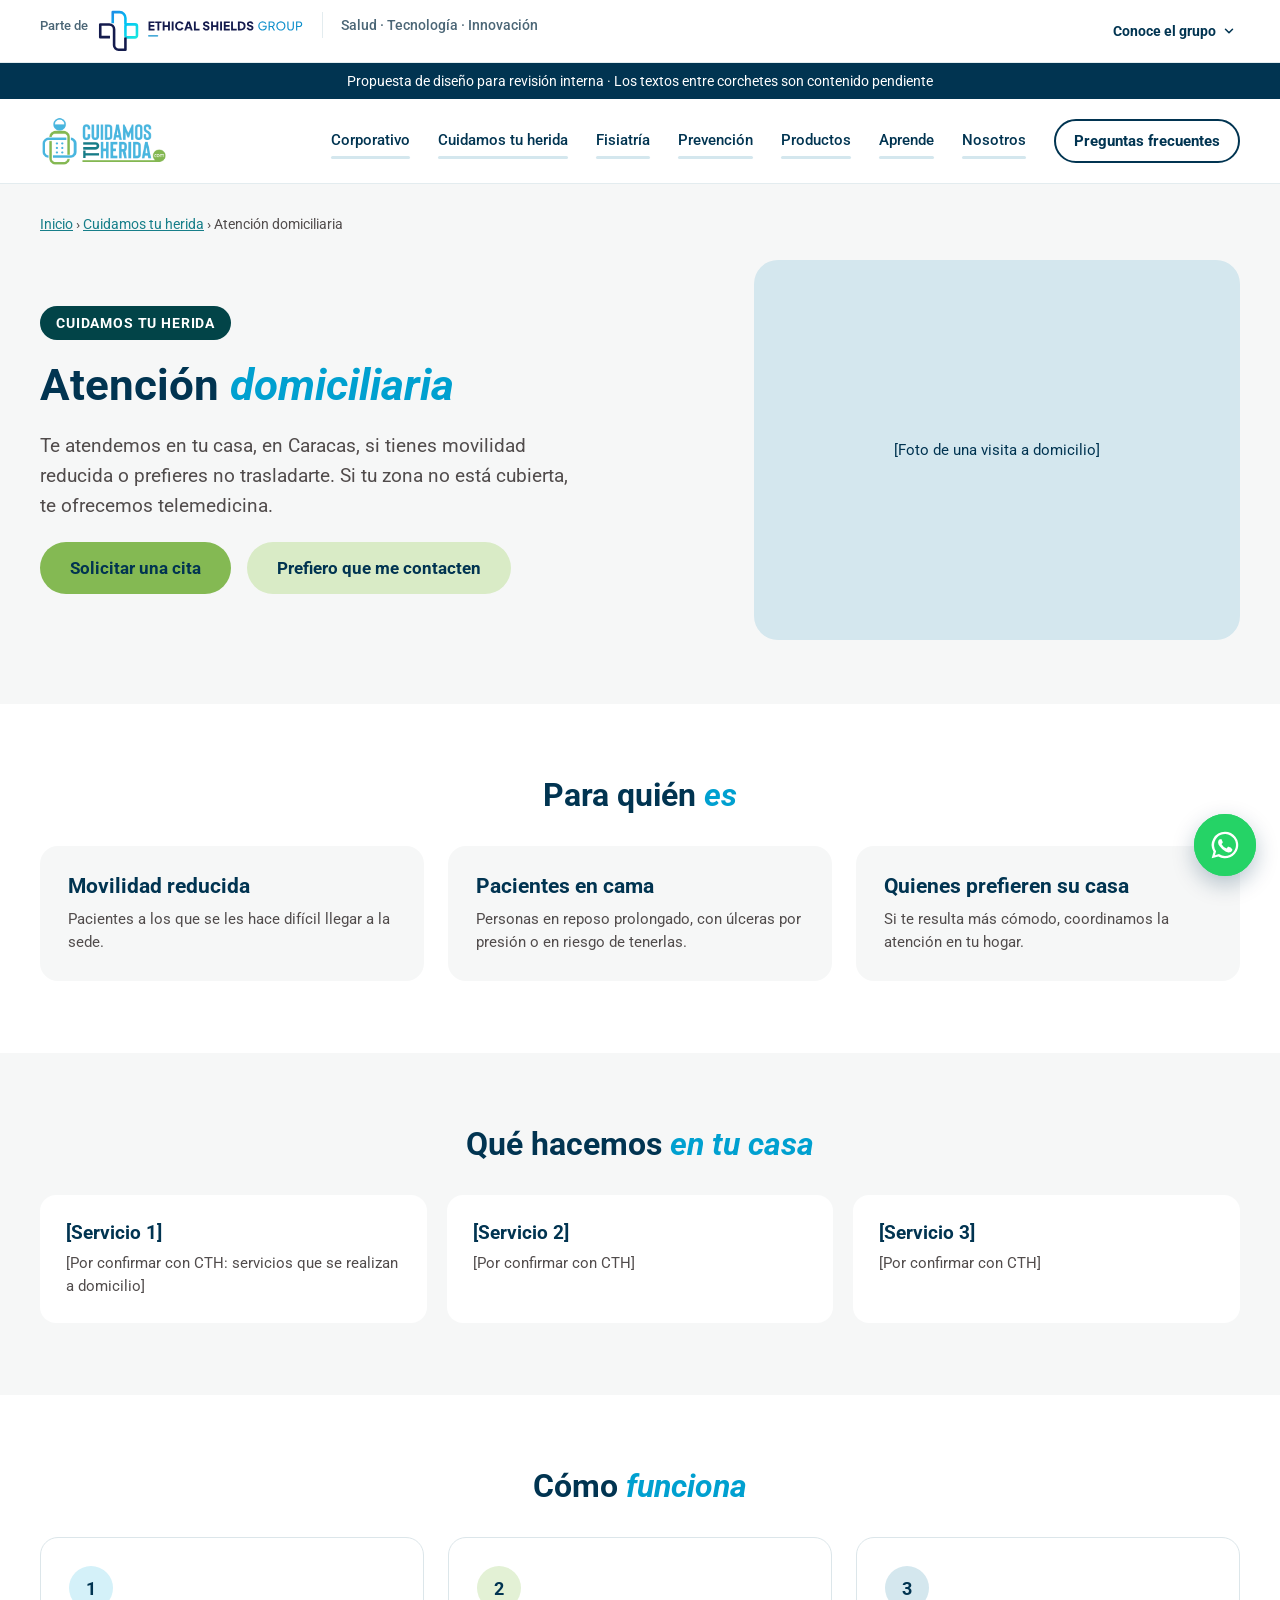
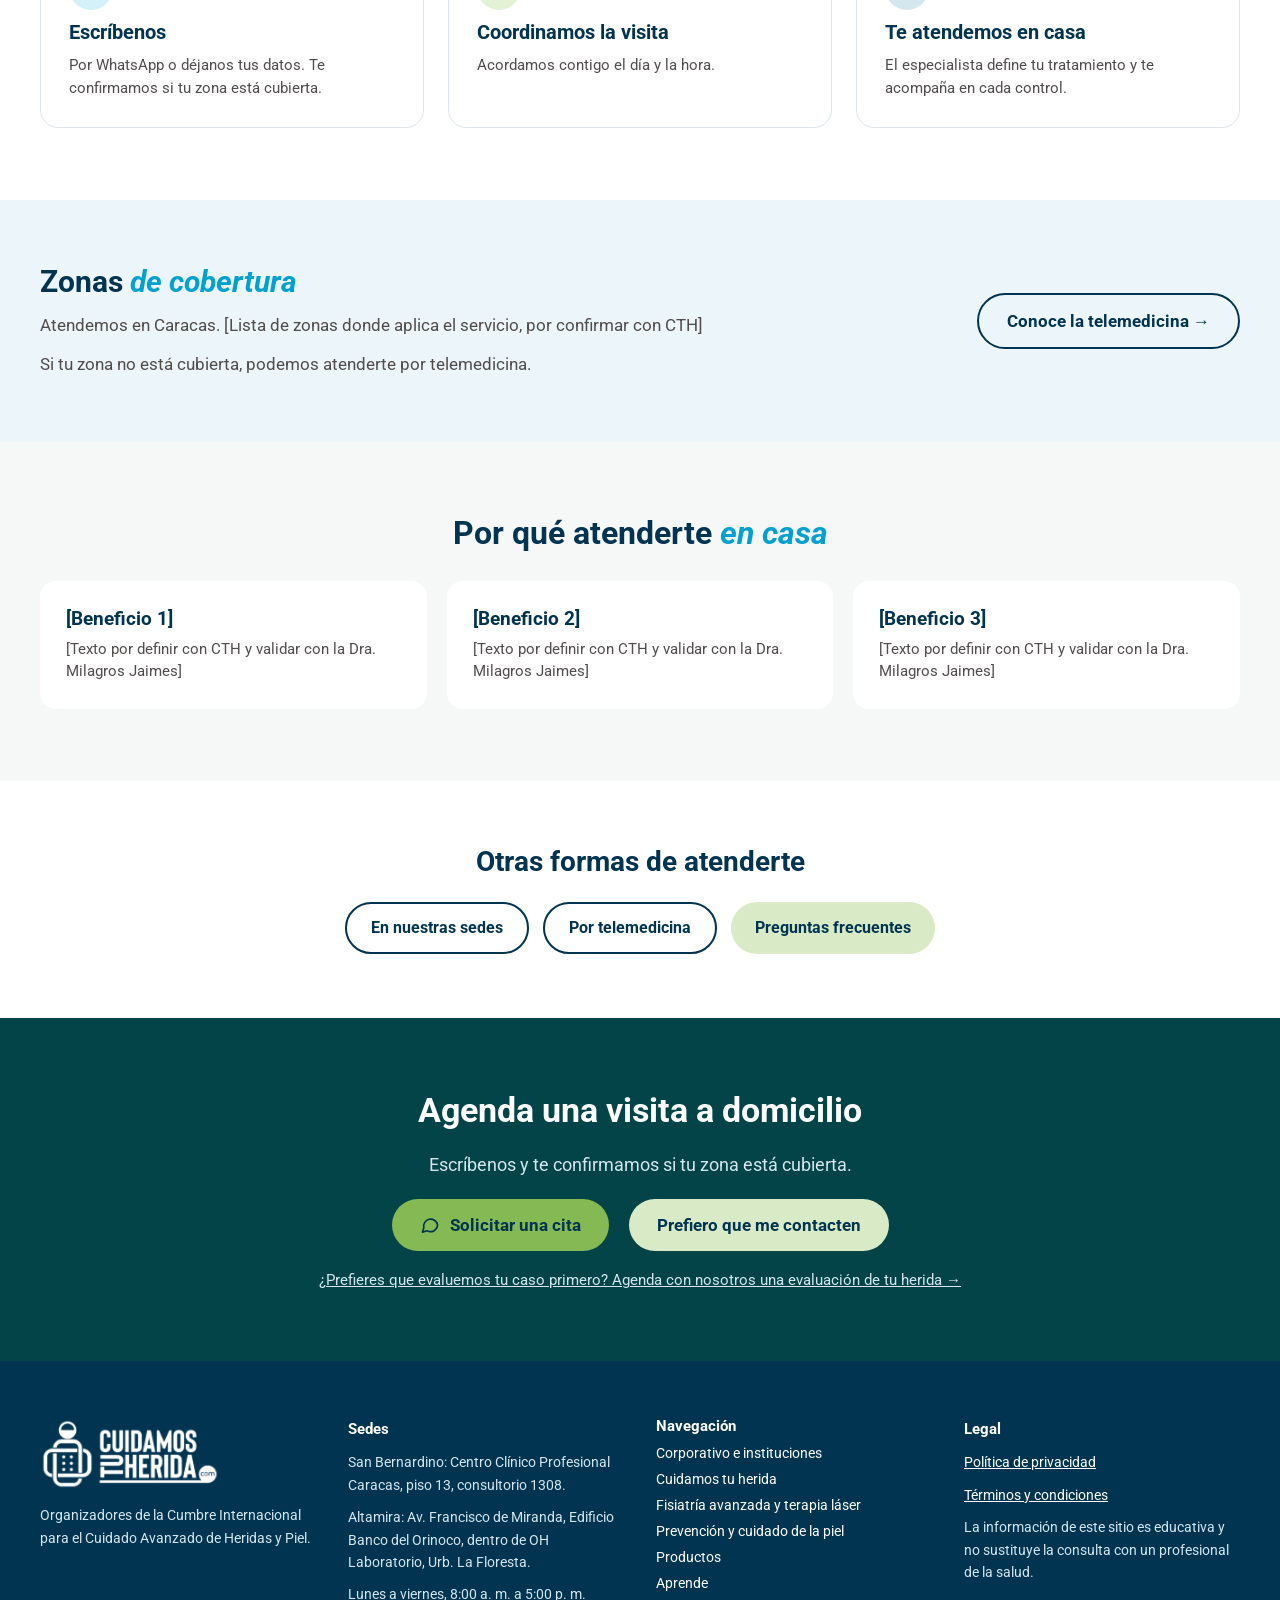
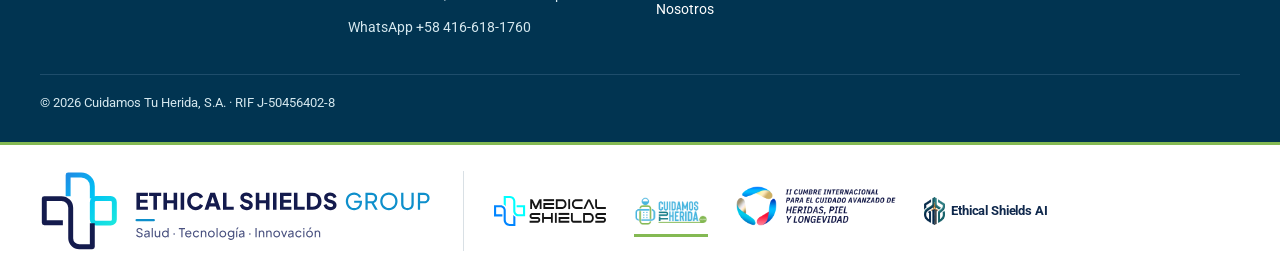
==== commit 2b7ed1ec: "Encabezado y pie del grupo visibles en la propuesta (19 nov) - Ethical Shields Group en las nueve pá" ====
--- a/atencion-domiciliaria.html
+++ b/atencion-domiciliaria.html
@@ -77,10 +77,11 @@
 @media (min-width: 900px){.mod-grid{grid-template-columns:repeat(3,1fr)}.mod-panel{order:10;grid-column:1 / -1}}
 @media (prefers-reduced-motion: reduce){.mod-card{transition:none}.mod-card:hover,.mod-card.is-active{transform:none}}
 </style>
+<link rel="stylesheet" href="assets/grupo.css">
 </head>
 <body>
-<!-- GRUPO MEDICAL SHIELDS · BARRA DEL GRUPO. Reservado e invisible hasta que el cliente apruebe el plan del ecosistema (doc «Grupo Medical Shields: un solo ecosistema web»). Franja delgada arriba de todo: «Grupo Medical Shields: Medical Shields · Cuidamos tu Herida · Cumbre · Ethical Shields», con Cuidamos tu Herida resaltada y las otras tres como enlaces. -->
-<div data-grupo="barra" hidden></div>
+<!-- ETHICAL SHIELDS GROUP · ENCABEZADO DEL GRUPO. Visible en la propuesta desde el 19 nov 2026 (pedido de Jenny, para que el equipo lo revise). Lo arma assets/grupo.js con assets/grupo.css; un cambio se hace allí, no en las nueve páginas. Regla del grupo del 19 nov (cumbre-web/docs/DECISIONES-VIGENTES.md): en computadora y tablet, «Parte de» + logo compacto + línea divisoria + «Salud · Tecnología · Innovación» + «Conoce el grupo»; en teléfono, sin descriptor. «Conoce el grupo» no es un enlace: abre la lista de las cuatro marcas con «Estás aquí» en CTH. -->
+<div data-grupo="barra" class="gbar"></div>
 <div role="note" style="background:#013451;color:#FFFFFF;font-family:Roboto,Arial,sans-serif;font-size:14px;text-align:center;padding:10px 16px;">Propuesta de diseño para revisión interna · Los textos entre corchetes son contenido pendiente</div>
 <div style="font-family: Roboto, Arial, sans-serif; color: #013451; background: #FFFFFF;">
 
@@ -209,8 +210,6 @@
 </section>
 
 <!-- FOOTER -->
-<!-- GRUPO MEDICAL SHIELDS · PIE DEL GRUPO. Reservado e invisible hasta que el cliente apruebe el plan del ecosistema (doc «Grupo Medical Shields: un solo ecosistema web»). Va encima del pie de CTH: firma «Grupo Medical Shields · Ecosistema de Salud y Bienestar Integral», sello de cuatro anillos, logos y una línea por marca. -->
-<div data-grupo="pie" hidden></div>
 
 <footer style="background: #013451; color: #FFFFFF;">
 <div style="max-width: 1200px; margin: 0 auto; padding: 56px 24px 32px; display: flex; flex-direction: column; gap: 36px;">
@@ -246,10 +245,13 @@
 <p style="margin: 0; padding-top: 20px; border-top: 1px solid #1E4D6B; font-size: 13px; color: #D4E7EE;">© 2026 Cuidamos Tu Herida, S.A. · RIF J-50456402-8</p>
 </div>
 </footer>
+<!-- ETHICAL SHIELDS GROUP · PIE DEL GRUPO. Visible en la propuesta desde el 19 nov 2026 (pedido de Jenny). Debajo del pie de CTH, como en la Cumbre. Lo arma assets/grupo.js: logo completo del grupo en tamaño legible y los logos de las cuatro marcas. -->
+<div data-grupo="pie" class="gpie"></div>
 
 <a class="wa-float" href="https://wa.me/584166181760?text=Hola%2C%20quiero%20informaci%C3%B3n%20(WEB-DOMICILIO)" target="_blank" rel="noopener" aria-label="Escríbenos por WhatsApp"><svg width="32" height="32" viewBox="0 0 24 24" fill="#FFFFFF" aria-hidden="true"><path d="M12 2a10 10 0 0 0-8.6 15.1L2 22l5-1.3A10 10 0 1 0 12 2zm0 18.2a8.2 8.2 0 0 1-4.2-1.2l-.3-.2-3 .8.8-2.9-.2-.3A8.2 8.2 0 1 1 12 20.2zm4.5-6.1c-.2-.1-1.5-.7-1.7-.8-.2-.1-.4-.1-.6.1l-.8 1c-.1.2-.3.2-.5.1a6.7 6.7 0 0 1-3.3-2.9c-.3-.4.2-.4.7-1.4.1-.2 0-.3 0-.4l-.8-1.8c-.2-.5-.4-.4-.6-.4h-.5a1 1 0 0 0-.7.3 3 3 0 0 0-.9 2.2 5.1 5.1 0 0 0 1.1 2.7 11.7 11.7 0 0 0 4.5 4c1.7.7 2.3.8 3.2.7.5-.1 1.5-.6 1.7-1.2.2-.6.2-1.1.2-1.2-.1-.1-.3-.2-.5-.3z"></path></svg><span class="wa-tip" aria-hidden="true">Escríbenos por WhatsApp</span></a>
 </div>
 
 <script src="assets/app.js"></script>
+<script src="assets/grupo.js"></script>
 </body>
 </html>
--- a/assets/grupo.css
+++ b/assets/grupo.css
@@ -0,0 +1,110 @@
+/* Ethical Shields Group · encabezado y pie del grupo en la propuesta de CTH (19 nov 2026)
+   Regla del grupo del 19 nov (cumbre-web/docs/DECISIONES-VIGENTES.md), con la misma estructura y medidas
+   que la Cumbre (cumbre-web/assets/css/ecosistema-propuesta.css) y los colores de CTH.
+   Lo arma assets/grupo.js dentro de los contenedores data-grupo="barra" y data-grupo="pie". */
+
+:root{
+  --grp-navy:#013451;
+  --grp-gris:#4B6676;
+  --grp-borde:#E3ECEF;
+  --grp-verde:#84B953;
+  --grp-verde-claro:#D9EBC6;
+  --grp-fondo:#F4F9F1;
+}
+
+/* ---------- Logo del grupo ---------- */
+.glogo{display:inline-flex;align-items:center;line-height:1}
+.glogo img{display:block;height:var(--gl-h,32px);width:auto;flex:none}
+
+/* ---------- Encabezado del grupo ---------- */
+.gbar{position:relative;z-index:65;background:#FFFFFF;border-bottom:1px solid var(--grp-borde);font-family:Roboto,Arial,sans-serif;color:var(--grp-navy)}
+/* Se reserva el alto antes de que el JS lo arme, para que la página no salte. */
+.gbar:empty{min-height:53px}
+.gbar-in{max-width:1248px;margin:0 auto;padding:8px 24px;min-height:52px;box-sizing:border-box;display:flex;align-items:center;gap:18px}
+.gbar .glogo{min-height:46px}
+.gbar-pde{font-size:13px;font-weight:500;color:var(--grp-gris);white-space:nowrap;margin-right:-8px}
+.gbar-sep{width:1px;height:26px;background:var(--grp-borde);flex:none}
+.gbar-parte{font-size:14px;font-weight:500;color:var(--grp-gris);white-space:nowrap}
+/* El nombre del logo compacto está por encima del centro del símbolo: el texto se alinea con el nombre (como en la Cumbre). */
+.gbar-pde,.gbar-sep,.gbar-parte{position:relative;top:-6px}
+.gbar-esp{flex:1}
+.gbar-btn{font:inherit;font-size:14px;font-weight:700;color:var(--grp-navy);background:transparent;border:0;padding:8px 4px;cursor:pointer;display:inline-flex;align-items:center;gap:6px;white-space:nowrap}
+.gbar-btn:hover{text-decoration:underline}
+.gbar-btn:focus-visible{outline:2px solid var(--grp-navy);outline-offset:2px;border-radius:4px}
+.gbar-btn svg{transition:transform 200ms ease}
+.gbar-btn[aria-expanded="true"] svg{transform:rotate(180deg)}
+
+/* Lista de las cuatro marcas («Conoce el grupo») */
+.gsel{position:absolute;right:max(24px,calc((100% - 1248px) / 2 + 24px));top:calc(100% + 8px);width:min(420px,calc(100vw - 32px));background:#FFFFFF;border:1px solid var(--grp-borde);border-radius:18px;box-shadow:0 24px 60px rgba(1,52,81,0.22);padding:10px;z-index:90;box-sizing:border-box}
+.gsel[hidden]{display:none}
+.gsel-tit{padding:8px 10px 12px;border-bottom:1px solid var(--grp-borde);margin-bottom:6px}
+.gsel a,.gsel .gsel-item{display:grid;grid-template-columns:120px 1fr auto;align-items:center;gap:14px;padding:12px 10px;border-radius:12px;text-decoration:none;color:var(--grp-navy)}
+.gsel a:hover{background:#F3F8FA}
+.gsel a[aria-current="page"]{background:var(--grp-fondo)}
+.gsel-logo{height:34px;display:flex;align-items:center}
+.gsel-logo img{max-height:34px;max-width:120px;width:auto;display:block}
+.gsel-item[data-marca="cumbre"] .gsel-logo img,.gsel a[data-marca="cumbre"] .gsel-logo img{max-height:40px}
+.gsel-txt{display:flex;flex-direction:column;gap:2px;font-size:13px;color:var(--grp-gris)}
+.gsel-txt strong{font-size:15px;color:var(--grp-navy)}
+.gsel-aqui{font-size:12px;font-weight:700;color:var(--grp-navy);background:var(--grp-verde-claro);padding:4px 10px;border-radius:999px;white-space:nowrap}
+.gsel-ir{color:var(--grp-gris)}
+
+/* Logo de Ethical Shields AI: su marca y su nombre, como en la Cumbre */
+.es-logo{display:inline-flex;align-items:center;gap:6px;font-weight:700;letter-spacing:-0.01em;color:#10294D;white-space:nowrap;line-height:1}
+.es-logo img{height:100%;width:auto;display:block}
+.gsel-logo .es-logo{height:30px;font-size:11px}
+
+/* ---------- Pie del grupo (debajo del pie de CTH) ---------- */
+.gpie{background:#FFFFFF;color:var(--grp-navy);border-top:3px solid var(--grp-verde);font-family:Roboto,Arial,sans-serif}
+.gpie:empty{min-height:132px}
+.gpie-in{max-width:1248px;margin:0 auto;padding:26px 24px;display:flex;align-items:center;gap:30px;flex-wrap:wrap;box-sizing:border-box}
+.gpie-sep{width:1px;align-self:stretch;min-height:48px;background:currentColor;opacity:0.15}
+.gpie-logos{display:flex;align-items:flex-end;gap:28px;flex-wrap:nowrap;flex:1;min-width:300px}
+.gpie-logos a,.gpie-logos span.gpie-marca{display:flex;align-items:center;height:30px;padding-bottom:8px;border-bottom:3px solid transparent;text-decoration:none}
+.gpie-logos a[aria-current="page"]{border-bottom-color:var(--grp-verde)}
+.gpie-logos img{max-height:30px;width:auto;display:block}
+.gpie-logos [data-marca="cumbre"]{height:40px}
+.gpie-logos [data-marca="cumbre"] img{max-height:40px}
+.gpie-logos .es-logo{height:28px;font-size:13px}
+
+/* ---------- Tablet ----------
+   CTH es más angosto que la Cumbre (columna de 1200 px más 24 px de margen a cada lado): desde 1100 px el logo del grupo pasa a su propia fila
+   y los logos de las marcas pueden bajar de línea, para que nada se salga del ancho. */
+@media (max-width: 1100px){
+  .gpie-logos{flex-wrap:wrap}
+  /* El logo del grupo ocupa su propia fila en el pie, grande y sin apretar los logos de las empresas. */
+  .gpie-in > .glogo{flex-basis:100%}
+  .gpie-in > .glogo + .gpie-sep{display:none}
+}
+/* ---------- Teléfono: «Parte de» + logo compacto + «Conoce el grupo», sin descriptor ---------- */
+@media (max-width: 760px){
+  .gbar:empty{min-height:47px}
+  .gbar-in{gap:10px;padding:6px 24px;min-height:46px}
+  .gbar-parte,.gbar-sep{display:none!important}
+  .gbar-pde{font-size:12px;margin-right:-4px;top:-4px}
+  .gbar .glogo{min-height:34px;--gl-h:30px!important}
+  .gbar-btn{font-size:13px;padding:6px 0}
+  .gsel{right:8px;left:8px;width:auto}
+  .gsel a,.gsel .gsel-item{grid-template-columns:92px 1fr auto;gap:10px}
+  .gsel-logo img{max-width:88px}
+  .gsel-logo .es-logo{font-size:9px}
+  .gsel-tit .glogo{--gl-h:56px!important}
+  .gpie .glogo{--gl-h:70px!important}
+  .gpie-in{padding:22px 24px;flex-direction:column;align-items:flex-start;gap:18px}
+  .gpie-sep{display:none}
+  .gpie-logos{gap:18px;min-width:0}
+}
+@media (max-width: 380px){
+  /* Con los márgenes de 24 px de CTH, el logo completo del pie se reduce un poco para que entre a lo ancho. */
+  .gpie .glogo{--gl-h:62px!important}
+  .gbar .glogo{--gl-h:26px!important}
+  .gbar-pde{font-size:11px;top:-3px}
+  .gbar-btn{font-size:12px}
+}
+@media (max-width: 340px){
+  .gpie .glogo{--gl-h:54px!important}
+  .gbar-in{padding-left:16px;padding-right:16px}
+  .gbar .glogo{--gl-h:24px!important}
+  .gbar-btn svg{display:none}
+}
+@media (prefers-reduced-motion: reduce){.gbar-btn svg{transition:none}}
